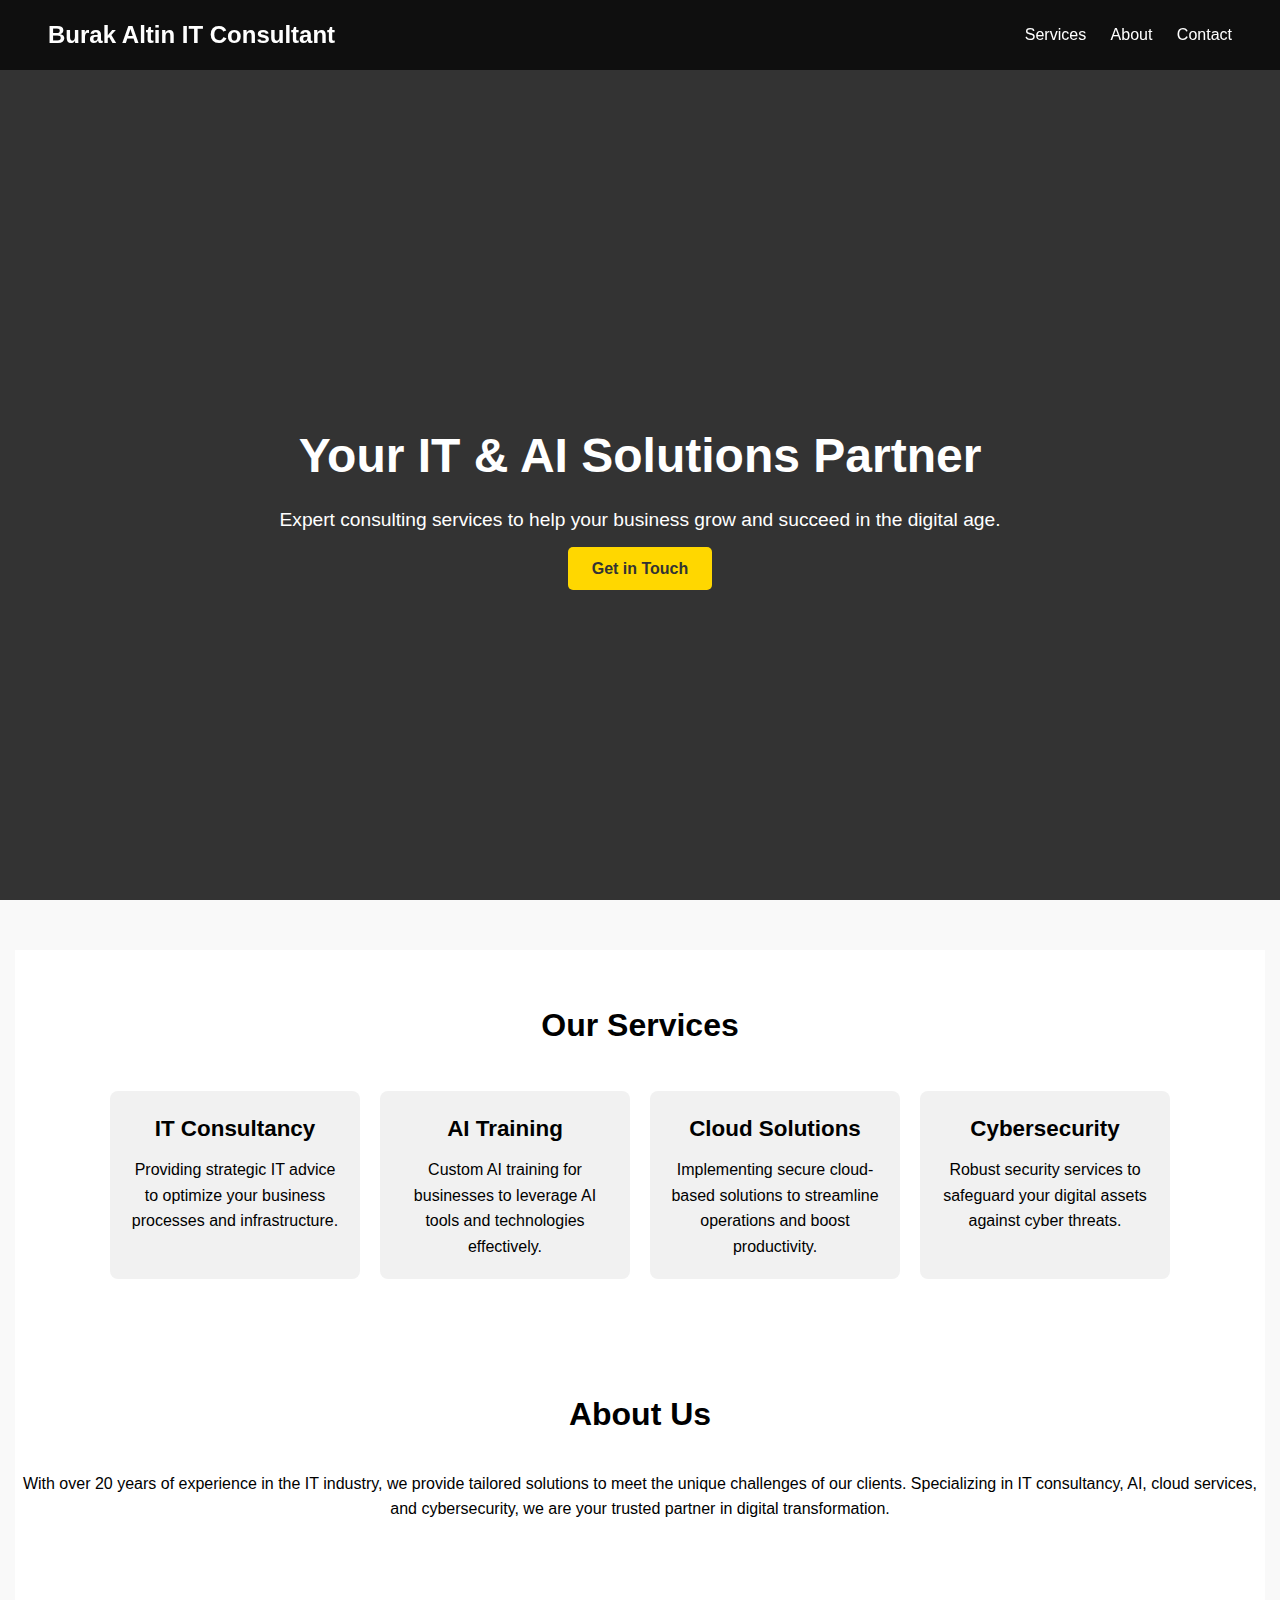
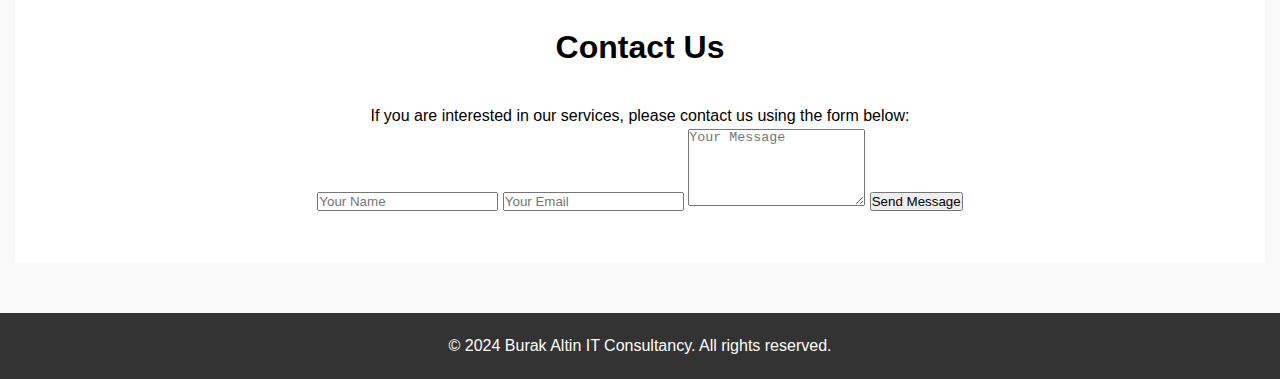
==== index.html @ d8916480 "initial commit" ====
<!DOCTYPE html>
<html lang="en">
<head>
    <meta charset="UTF-8">
    <meta name="viewport" content="width=device-width, initial-scale=1.0">
    <meta name="description" content="IT & AI Consultancy services that transform businesses.">
    <title>Burak Altin IT Consultant</title>
    <link rel="stylesheet" href="./style.css">
</head>
<body>
    <header>
        <nav>
            <div class="logo">Burak Altin IT Consultant</div>
            <ul class="nav-links">
                <li><a href="#services">Services</a></li>
                <li><a href="#about">About</a></li>
                <li><a href="#contact">Contact</a></li>
            </ul>
        </nav>
        <div class="hero">
            <h1>Your IT & AI Solutions Partner</h1>
            <p>Expert consulting services to help your business grow and succeed in the digital age.</p>
            <a href="#contact" class="cta-button">Get in Touch</a>
        </div>
    </header>

    <main>
        <section id="services" class="services-section">
            <h2>Our Services</h2>
            <div class="services-container">
                <div class="service">
                    <h3>IT Consultancy</h3>
                    <p>Providing strategic IT advice to optimize your business processes and infrastructure.</p>
                </div>
                <div class="service">
                    <h3>AI Training</h3>
                    <p>Custom AI training for businesses to leverage AI tools and technologies effectively.</p>
                </div>
                <div class="service">
                    <h3>Cloud Solutions</h3>
                    <p>Implementing secure cloud-based solutions to streamline operations and boost productivity.</p>
                </div>
                <div class="service">
                    <h3>Cybersecurity</h3>
                    <p>Robust security services to safeguard your digital assets against cyber threats.</p>
                </div>
            </div>
        </section>

        <section id="about" class="about-section">
            <h2>About Us</h2>
            <p>With over 20 years of experience in the IT industry, we provide tailored solutions to meet the unique challenges of our clients. Specializing in IT consultancy, AI, cloud services, and cybersecurity, we are your trusted partner in digital transformation.</p>
        </section>

        <section id="contact" class="contact-section">
            <h2>Contact Us</h2>
            <p>If you are interested in our services, please contact us using the form below:</p>
            <form action="#" method="post">
                <input type="text" name="name" placeholder="Your Name" required>
                <input type="email" name="email" placeholder="Your Email" required>
                <textarea name="message" rows="5" placeholder="Your Message" required></textarea>
                <button type="submit">Send Message</button>
            </form>
        </section>
    </main>

    <footer>
        <p>&copy; 2024 Burak Altin IT Consultancy. All rights reserved.</p>
    </footer>

    <script src="./script.js"></script>
</body>
</html>
---- style.css ----
* {
    margin: 0;
    padding: 0;
    box-sizing: border-box;
}

body {
    font-family: 'Arial', sans-serif;
    line-height: 1.6;
    background-color: #f9f9f9;
}

header {
    background: #333;
    color: #fff;
    height: 100vh;
    display: flex;
    flex-direction: column;
    justify-content: center;
    align-items: center;
    text-align: center;
}

nav {
    width: 100%;
    display: flex;
    justify-content: space-between;
    align-items: center;
    padding: 1rem 3rem;
    position: fixed;
    top: 0;
    background: rgba(0, 0, 0, 0.7);
    z-index: 10;
}

.logo {
    font-size: 1.5rem;
    font-weight: bold;
}

.nav-links {
    list-style: none;
}

.nav-links li {
    display: inline;
    margin-left: 20px;
}

.nav-links li a {
    color: #fff;
    text-decoration: none;
    font-weight: 500;
    transition: color 0.3s ease;
}

.nav-links li a:hover {
    color: #FFD700;
}

.hero {
    margin-top: 100px;
    text-align: center;
}

.hero h1 {
    font-size: 3rem;
    margin-bottom: 10px;
}

.hero p {
    font-size: 1.2rem;
    margin-bottom: 20px;
}

.cta-button {
    background: #FFD700;
    color: #333;
    padding: 0.8rem 1.5rem;
    text-decoration: none;
    font-weight: bold;
    border-radius: 5px;
    transition: background 0.3s ease;
}

.cta-button:hover {
    background: #fff;
}

main {
    padding: 50px 15px;
}

.services-section, .about-section, .contact-section {
    padding: 50px 0;
    text-align: center;
    background: #fff;
}

.services-section h2, .about-section h2, .contact-section h2 {
    font-size: 2rem;
    margin-bottom: 30px;
}

.services-container {
    display: flex;
    flex-wrap: wrap;
    justify-content: center;
}

.service {
    background: #f1f1f1;
    padding: 20px;
    margin: 10px;
    width: 250px;
    border-radius: 8px;
}

.service h3 {
    margin-bottom: 10px;
    font-size: 1.4rem;
}

footer {
    background: #333;
    color: #fff;
    text-align: center;
    padding: 20px 0;
}
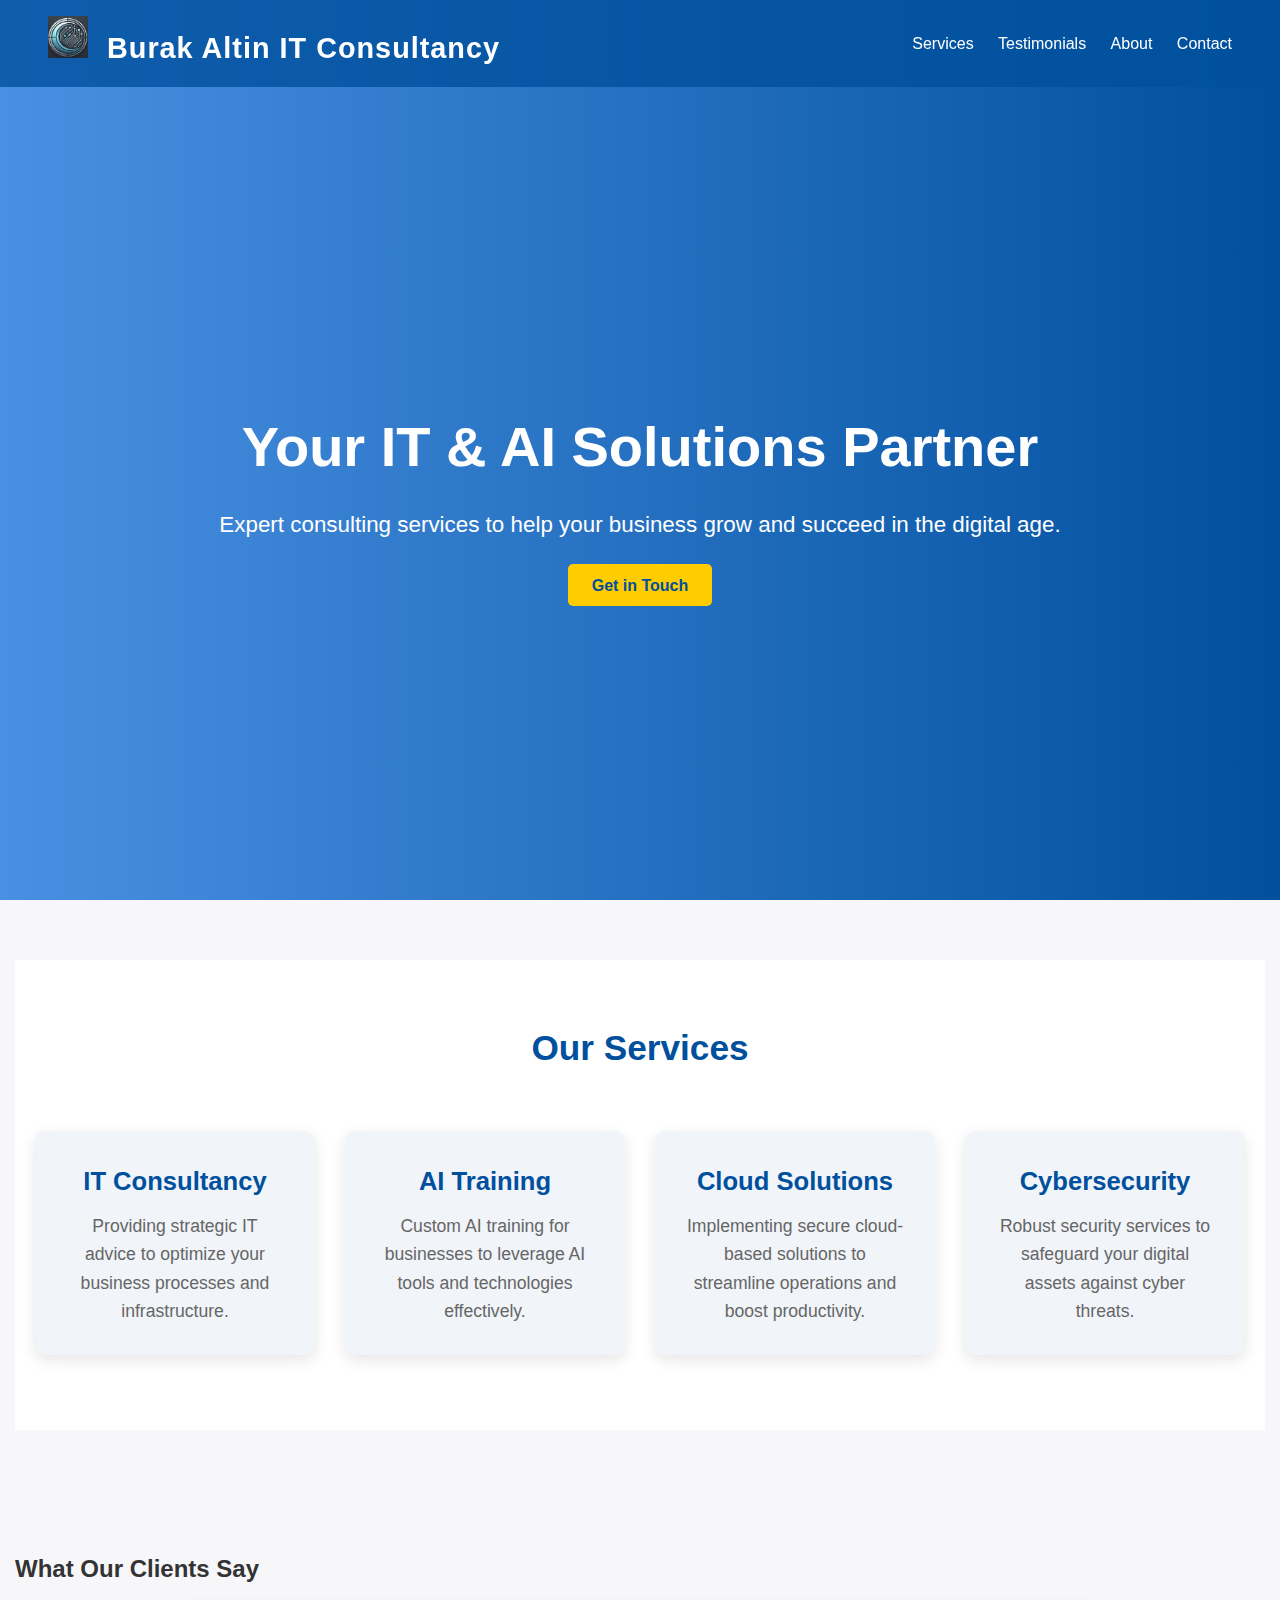
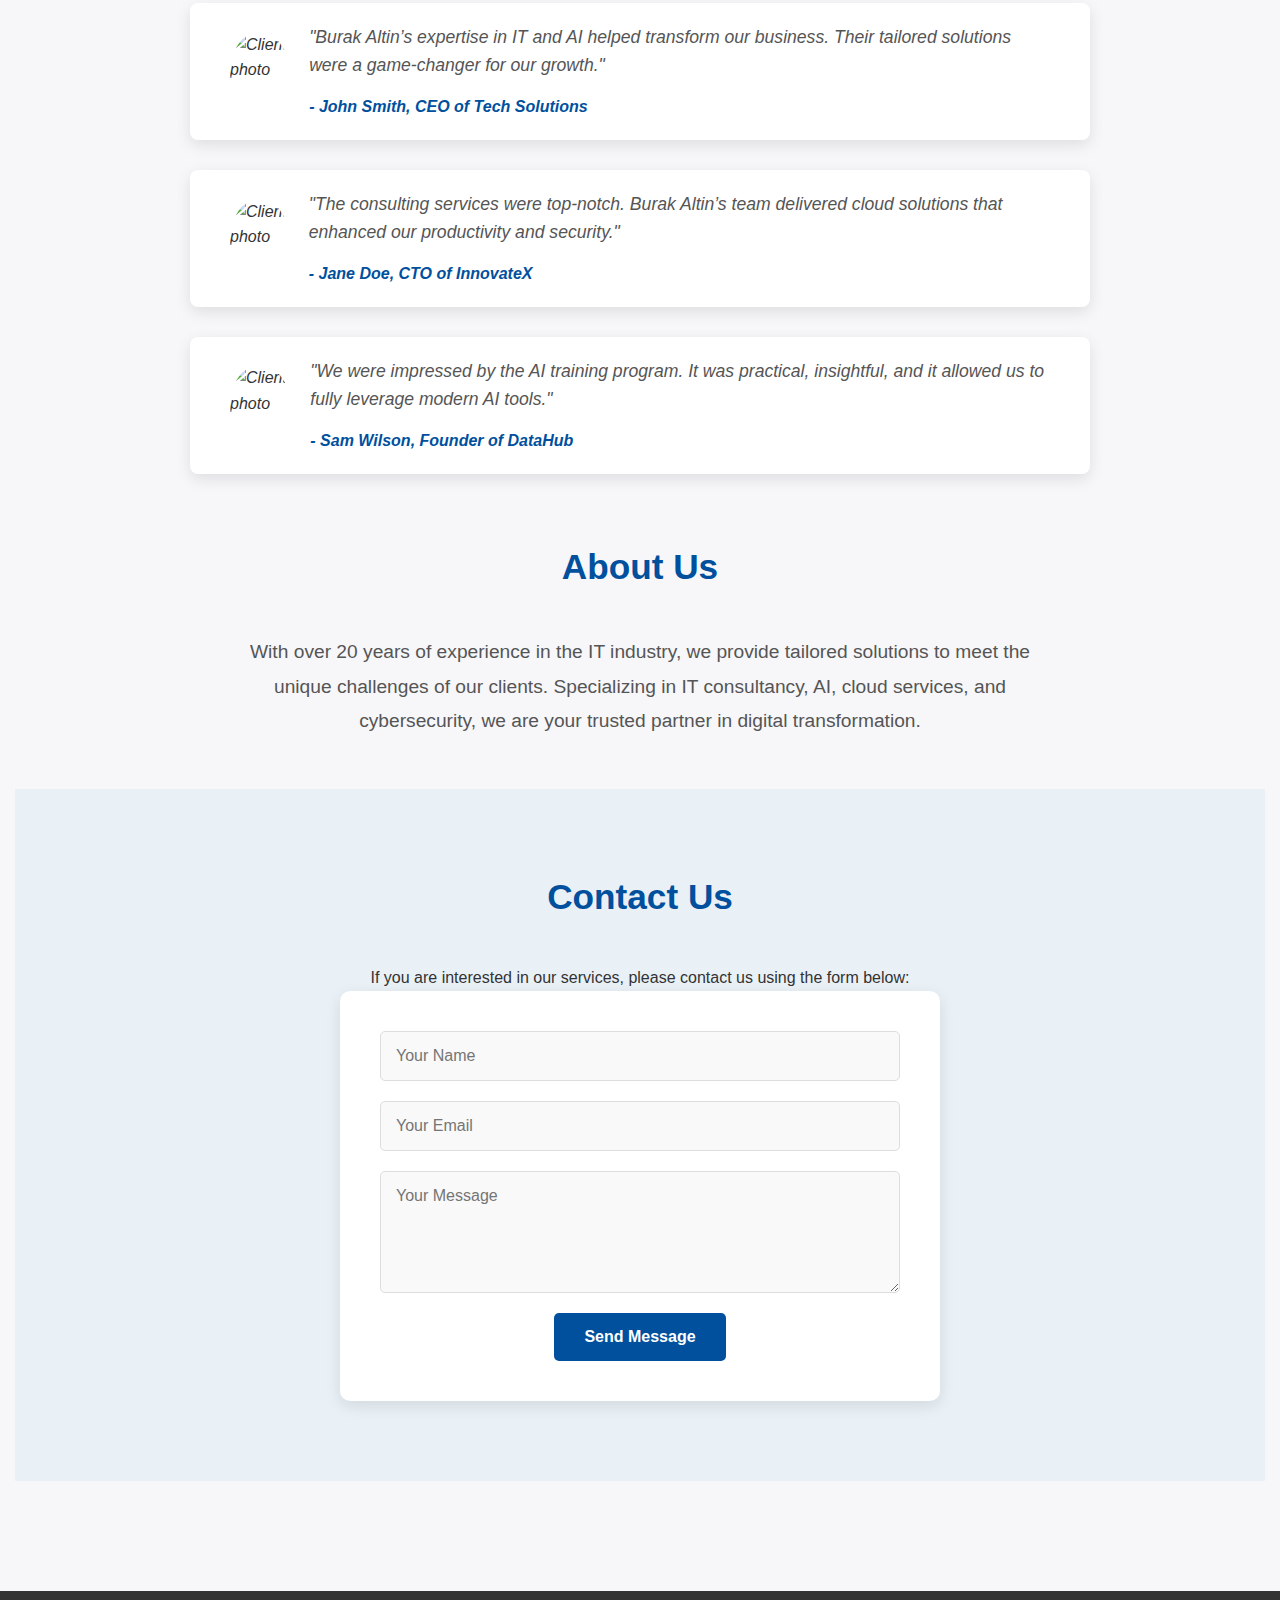
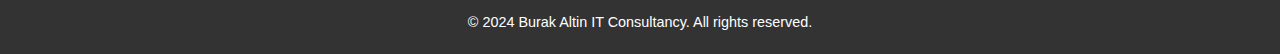
==== commit 033cbe13: "testimonials are added" ====
--- a/index.html
+++ b/index.html
@@ -4,15 +4,19 @@
     <meta charset="UTF-8">
     <meta name="viewport" content="width=device-width, initial-scale=1.0">
     <meta name="description" content="IT & AI Consultancy services that transform businesses.">
-    <title>Burak Altin IT Consultant</title>
+    <title>Burak Altin IT Consultancy</title>
     <link rel="stylesheet" href="./style.css">
 </head>
 <body>
     <header>
         <nav>
-            <div class="logo">Burak Altin IT Consultant</div>
+            <div class="logo">
+                <img src="logo.png" alt="Burak Altin IT Consultancy Logo" class="logo-image">
+                <span>Burak Altin IT Consultancy</span>
+            </div>
             <ul class="nav-links">
                 <li><a href="#services">Services</a></li>
+                <li><a href="#testimonials">Testimonials</a></li>
                 <li><a href="#about">About</a></li>
                 <li><a href="#contact">Contact</a></li>
             </ul>
@@ -47,6 +51,33 @@
             </div>
         </section>
 
+        <section id="testimonials" class="testimonials-section"></section>
+            <h2>What Our Clients Say</h2>
+            <div class="testimonials-container">
+                <div class="testimonial">
+                    <img src="https://randomuser.me/api/portraits/men/32.jpg" alt="Client photo">
+                    <div class="testimonial-text">
+                        <p>"Burak Altin’s expertise in IT and AI helped transform our business. Their tailored solutions were a game-changer for our growth."</p>
+                        <span>- John Smith, CEO of Tech Solutions</span>
+                    </div>
+                </div>
+                <div class="testimonial">
+                    <img src="https://randomuser.me/api/portraits/women/44.jpg" alt="Client photo">
+                    <div class="testimonial-text">
+                        <p>"The consulting services were top-notch. Burak Altin’s team delivered cloud solutions that enhanced our productivity and security."</p>
+                        <span>- Jane Doe, CTO of InnovateX</span>
+                    </div>
+                </div>
+                <div class="testimonial">
+                    <img src="https://randomuser.me/api/portraits/men/75.jpg" alt="Client photo">
+                    <div class="testimonial-text">
+                        <p>"We were impressed by the AI training program. It was practical, insightful, and it allowed us to fully leverage modern AI tools."</p>
+                        <span>- Sam Wilson, Founder of DataHub</span>
+                    </div>
+                </div>
+            </div>
+        </section>
+
         <section id="about" class="about-section">
             <h2>About Us</h2>
             <p>With over 20 years of experience in the IT industry, we provide tailored solutions to meet the unique challenges of our clients. Specializing in IT consultancy, AI, cloud services, and cybersecurity, we are your trusted partner in digital transformation.</p>
--- a/style.css
+++ b/style.css
@@ -7,11 +7,12 @@
 body {
     font-family: 'Arial', sans-serif;
     line-height: 1.6;
-    background-color: #f9f9f9;
+    background-color: #f7f7fa;
+    color: #333;
 }
 
 header {
-    background: #333;
+    background: linear-gradient(to right, #4a90e2, #00509e);
     color: #fff;
     height: 100vh;
     display: flex;
@@ -29,14 +30,38 @@
     padding: 1rem 3rem;
     position: fixed;
     top: 0;
-    background: rgba(0, 0, 0, 0.7);
+    background: rgba(0, 80, 158, 0.8);
     z-index: 10;
 }
 
 .logo {
-    font-size: 1.5rem;
-    font-weight: bold;
-}
+    font-size: 1.8rem;
+    font-weight: bold;
+    letter-spacing: 1px;
+}
+/* Other CSS remains the same */
+
+.logo img {
+    height: auto;
+    width: 10vw; /* Set width relative to viewport width */
+    max-width: 40px; /* Max size for large screens */
+    min-width: 15px; /* Min size for small screens */
+    margin-right: 10px;
+}
+
+/* Media query for smaller screens */
+@media (max-width: 768px) {
+    .logo img {
+        width: 20vw; /* Adjust for smaller screens */
+    }
+}
+
+@media (max-width: 480px) {
+    .logo img {
+        width: 25vw; /* Further adjust for very small screens */
+    }
+}
+
 
 .nav-links {
     list-style: none;
@@ -55,7 +80,7 @@
 }
 
 .nav-links li a:hover {
-    color: #FFD700;
+    color: #ffcc00;
 }
 
 .hero {
@@ -64,18 +89,18 @@
 }
 
 .hero h1 {
-    font-size: 3rem;
-    margin-bottom: 10px;
+    font-size: 3.5rem;
+    margin-bottom: 15px;
 }
 
 .hero p {
-    font-size: 1.2rem;
-    margin-bottom: 20px;
+    font-size: 1.4rem;
+    margin-bottom: 30px;
 }
 
 .cta-button {
-    background: #FFD700;
-    color: #333;
+    background: #ffcc00;
+    color: #00509e;
     padding: 0.8rem 1.5rem;
     text-decoration: none;
     font-weight: bold;
@@ -84,22 +109,23 @@
 }
 
 .cta-button:hover {
+    background: #ffd633;
+}
+
+main {
+    padding: 60px 15px;
+}
+
+.services-section, .about-section, .contact-section {
+    padding: 60px 0;
+    text-align: center;
     background: #fff;
 }
 
-main {
-    padding: 50px 15px;
-}
-
-.services-section, .about-section, .contact-section {
-    padding: 50px 0;
-    text-align: center;
-    background: #fff;
-}
-
 .services-section h2, .about-section h2, .contact-section h2 {
-    font-size: 2rem;
-    margin-bottom: 30px;
+    font-size: 2.2rem;
+    margin-bottom: 40px;
+    color: #00509e;
 }
 
 .services-container {
@@ -109,16 +135,88 @@
 }
 
 .service {
-    background: #f1f1f1;
-    padding: 20px;
-    margin: 10px;
-    width: 250px;
-    border-radius: 8px;
+    background: #f1f4f9;
+    padding: 30px;
+    margin: 15px;
+    width: 280px;
+    border-radius: 10px;
+    box-shadow: 0 5px 15px rgba(0, 0, 0, 0.1);
 }
 
 .service h3 {
     margin-bottom: 10px;
-    font-size: 1.4rem;
+    font-size: 1.6rem;
+    color: #00509e;
+}
+
+.service p {
+    font-size: 1.1rem;
+    color: #666;
+}
+
+.about-section {
+    background-color: #f7f7fa;
+    padding: 50px 0;
+}
+
+.about-section p {
+    max-width: 800px;
+    margin: 0 auto;
+    font-size: 1.2rem;
+    line-height: 1.8;
+    color: #555;
+}
+
+.contact-section {
+    background: #e9f1f7;
+    padding: 80px 0;
+}
+
+.contact-section form {
+    display: flex;
+    flex-direction: column;
+    align-items: center;
+    max-width: 600px;
+    margin: 0 auto;
+    background: #fff;
+    padding: 40px;
+    border-radius: 10px;
+    box-shadow: 0 5px 15px rgba(0, 0, 0, 0.1);
+}
+
+.contact-section form input, 
+.contact-section form textarea {
+    width: 100%;
+    padding: 15px;
+    margin-bottom: 20px;
+    border: 1px solid #ddd;
+    border-radius: 5px;
+    font-size: 1rem;
+    font-family: inherit;
+    color: #333;
+    background: #f9f9f9;
+}
+
+.contact-section form input:focus, 
+.contact-section form textarea:focus {
+    outline: none;
+    border-color: #00509e;
+}
+
+.contact-section form button {
+    background: #00509e;
+    color: #fff;
+    padding: 15px 30px;
+    font-size: 1rem;
+    font-weight: bold;
+    border: none;
+    border-radius: 5px;
+    cursor: pointer;
+    transition: background 0.3s ease;
+}
+
+.contact-section form button:hover {
+    background: #003d80;
 }
 
 footer {
@@ -126,4 +224,106 @@
     color: #fff;
     text-align: center;
     padding: 20px 0;
-}
+    margin-top: 50px;
+    font-size: 0.9rem;
+}
+
+footer p {
+    margin: 0;
+}
+
+
+/* Other CSS remains the same */
+
+.testimonials-section {
+    background: #f7f7fa;
+    padding: 60px 0;
+    text-align: center;
+}
+
+.testimonials-section h2 {
+    font-size: 2.2rem;
+    margin-bottom: 40px;
+    color: #00509e;
+}
+
+.testimonials-container {
+    display: flex;
+    flex-direction: column;
+    align-items: center;
+    justify-content: center;
+    width: 80%; /* Make the testimonials section wider */
+    margin: 0 auto;
+}
+
+.testimonial {
+    display: flex;
+    align-items: center;
+    background: #fff;
+    padding: 20px 40px;
+    margin: 15px;
+    width: 100%;
+    max-width: 900px; /* Adjust width for a more extensive layout */
+    box-shadow: 0 5px 15px rgba(0, 0, 0, 0.1);
+    border-radius: 8px;
+    text-align: left;
+    position: relative;
+    font-style: italic;
+}
+
+.testimonial img {
+    border-radius: 50%;
+    width: 80px; /* Increased size for larger layout */
+    height: 80px;
+    margin-right: 20px;
+}
+
+.testimonial-text {
+    flex-grow: 1;
+}
+
+.testimonial p {
+    font-size: 1.1rem;
+    color: #555;
+    line-height: 1.6;
+}
+
+.testimonial span {
+    display: block;
+    margin-top: 10px;
+    font-weight: bold;
+    color: #00509e;
+}
+
+@media (max-width: 768px) {
+    .testimonial {
+        flex-direction: column;
+        align-items: center;
+        text-align: center;
+    }
+
+    .testimonial img {
+        margin-bottom: 15px;
+    }
+}
+
+@media (max-width: 480px) {
+    .testimonial {
+        padding: 15px;
+        width: 100%;
+    }
+}
+
+
+.testimonial p {
+    font-size: 1.1rem;
+    color: #555;
+    line-height: 1.6;
+}
+
+.testimonial span {
+    display: block;
+    margin-top: 15px;
+    font-weight: bold;
+    color: #00509e;
+}
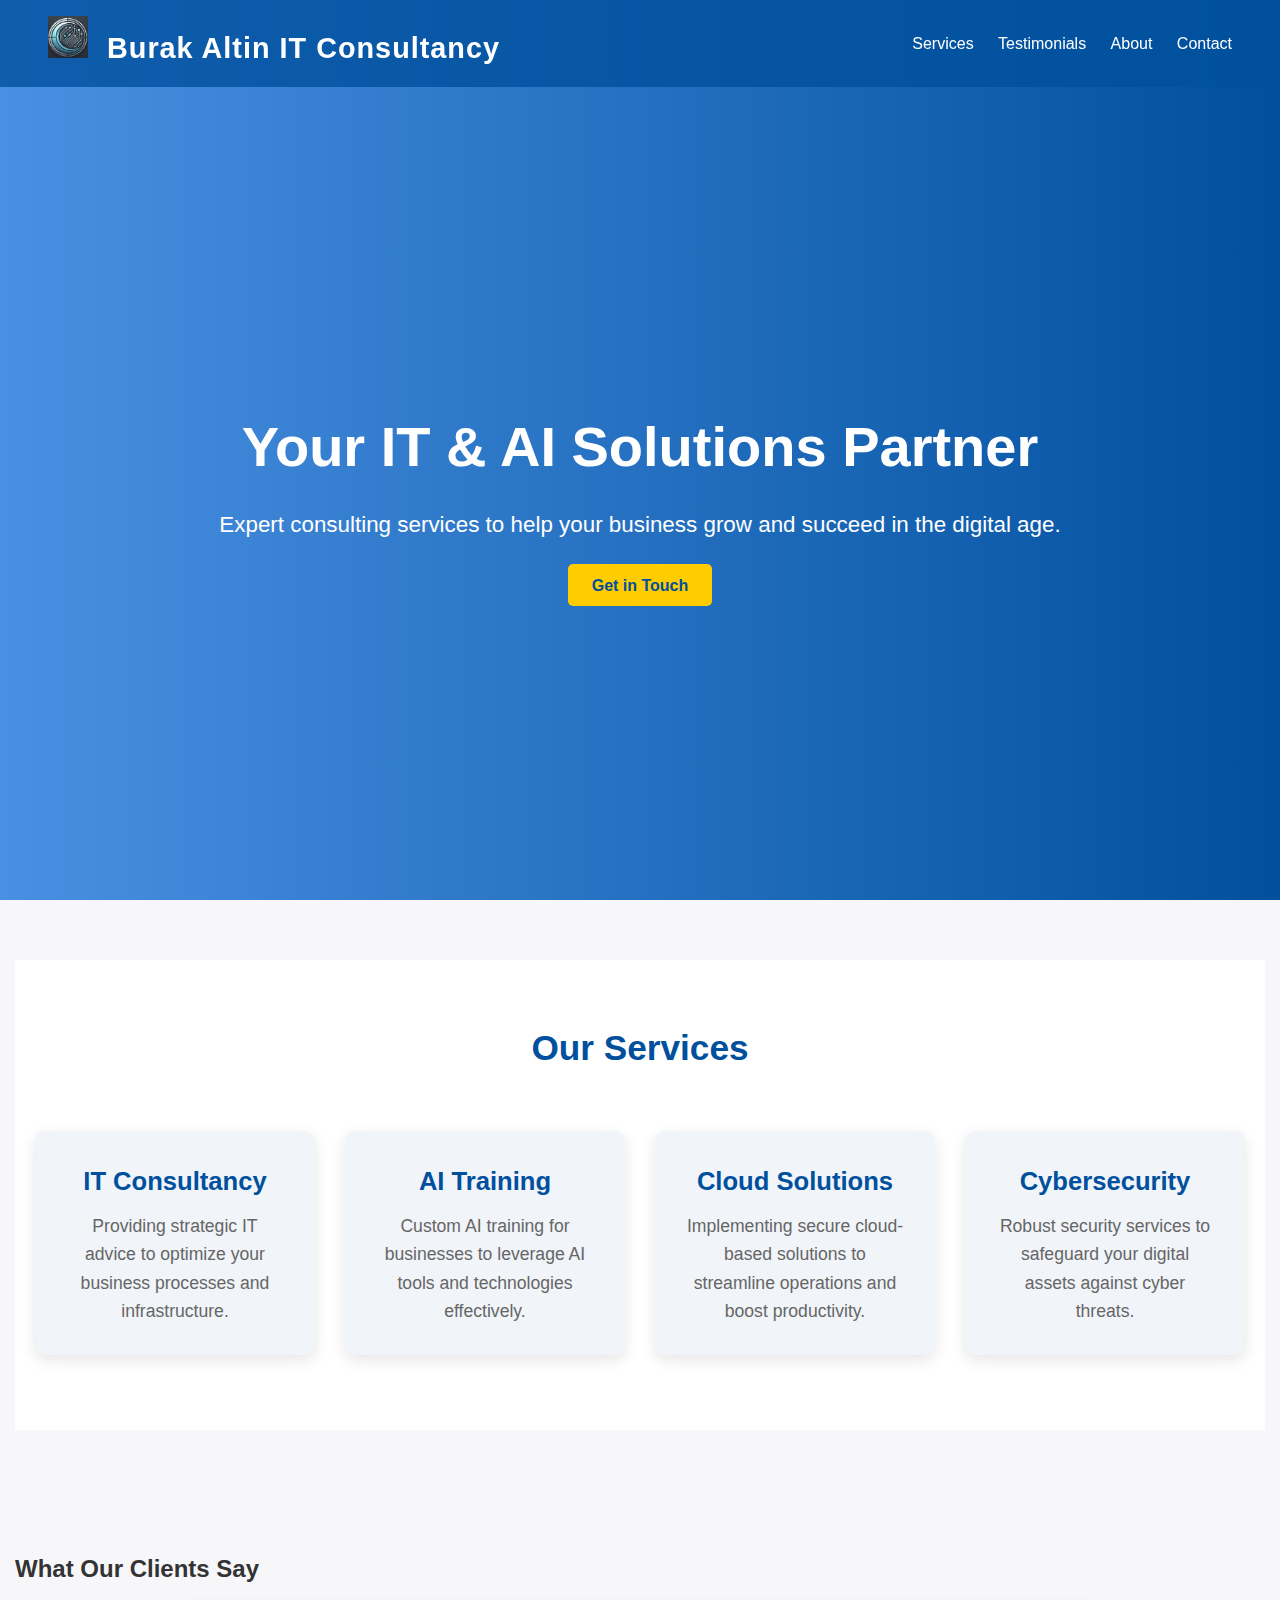
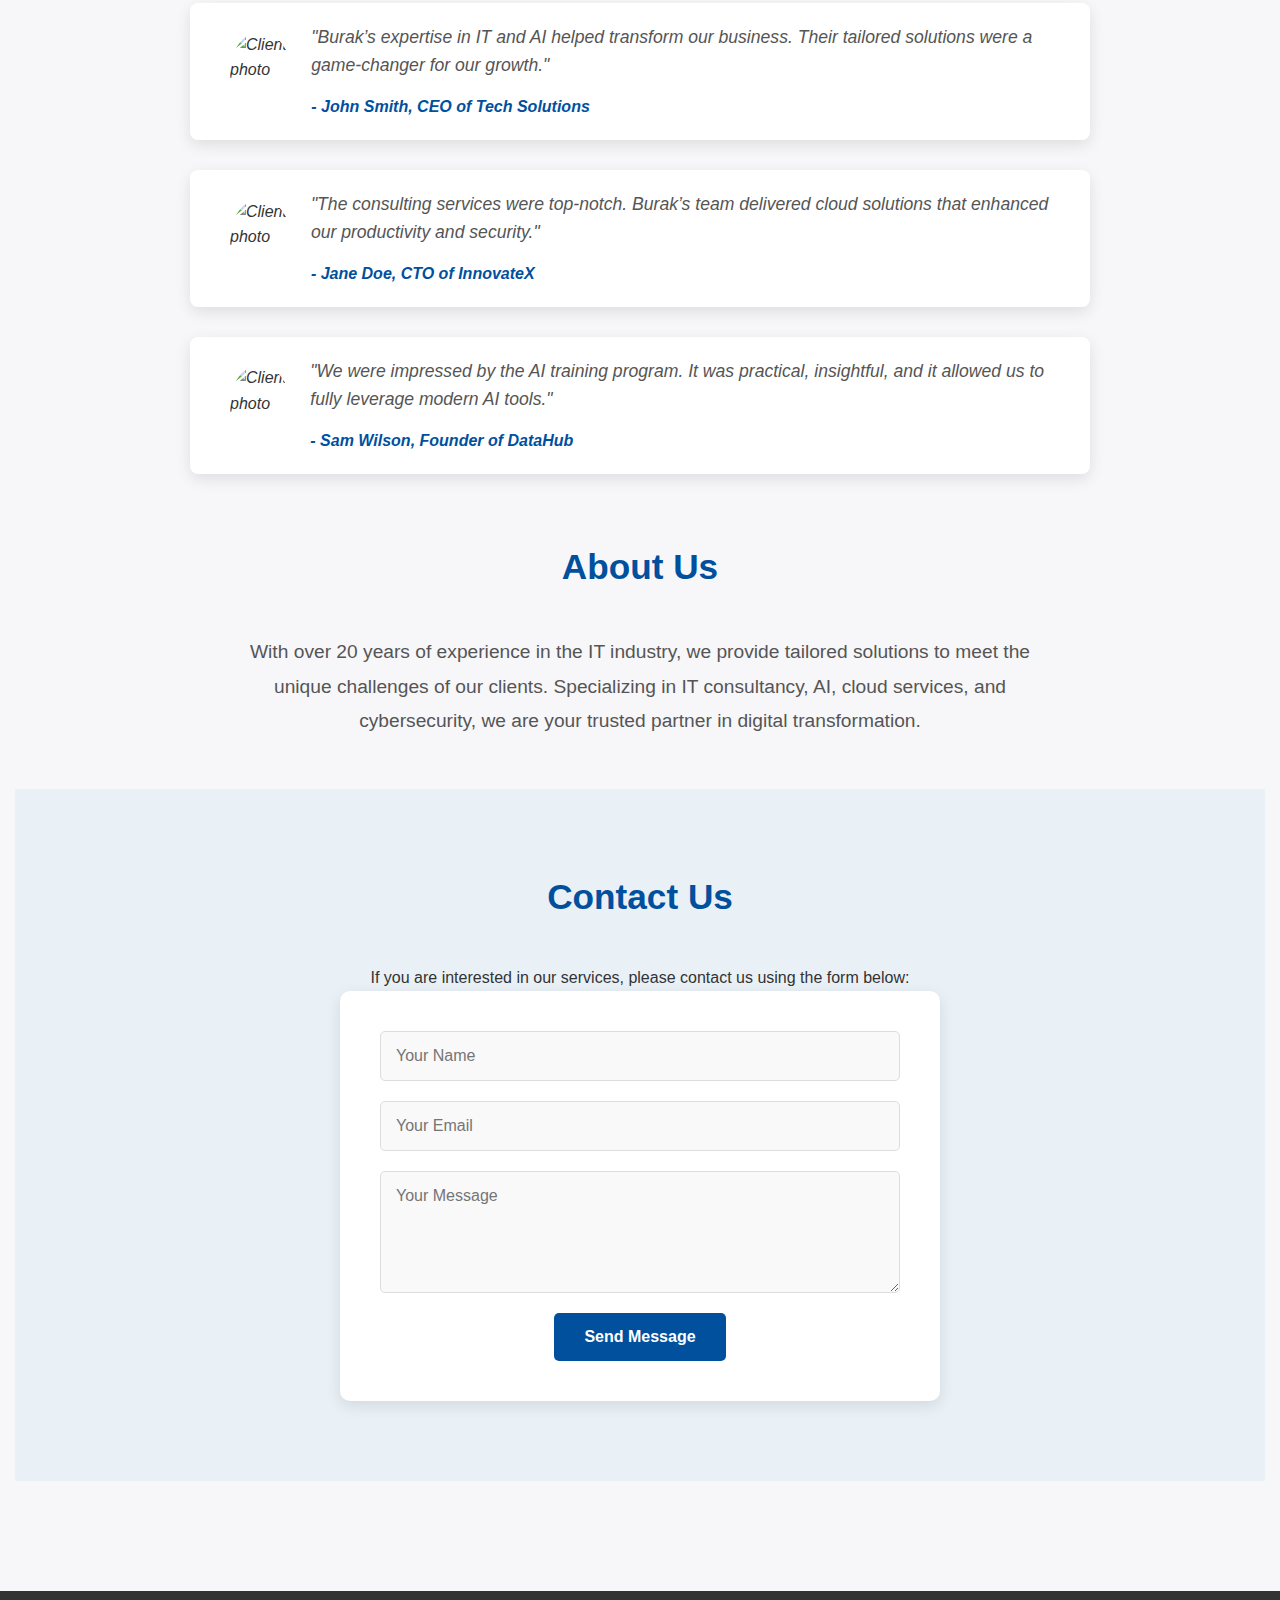
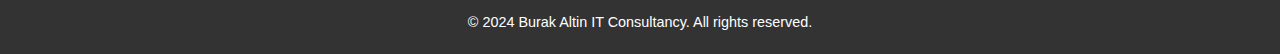
==== commit bed51109: "Update index.html" ====
--- a/index.html
+++ b/index.html
@@ -57,14 +57,14 @@
                 <div class="testimonial">
                     <img src="https://randomuser.me/api/portraits/men/32.jpg" alt="Client photo">
                     <div class="testimonial-text">
-                        <p>"Burak Altin’s expertise in IT and AI helped transform our business. Their tailored solutions were a game-changer for our growth."</p>
+                        <p>"Burak’s expertise in IT and AI helped transform our business. Their tailored solutions were a game-changer for our growth."</p>
                         <span>- John Smith, CEO of Tech Solutions</span>
                     </div>
                 </div>
                 <div class="testimonial">
                     <img src="https://randomuser.me/api/portraits/women/44.jpg" alt="Client photo">
                     <div class="testimonial-text">
-                        <p>"The consulting services were top-notch. Burak Altin’s team delivered cloud solutions that enhanced our productivity and security."</p>
+                        <p>"The consulting services were top-notch. Burak’s team delivered cloud solutions that enhanced our productivity and security."</p>
                         <span>- Jane Doe, CTO of InnovateX</span>
                     </div>
                 </div>
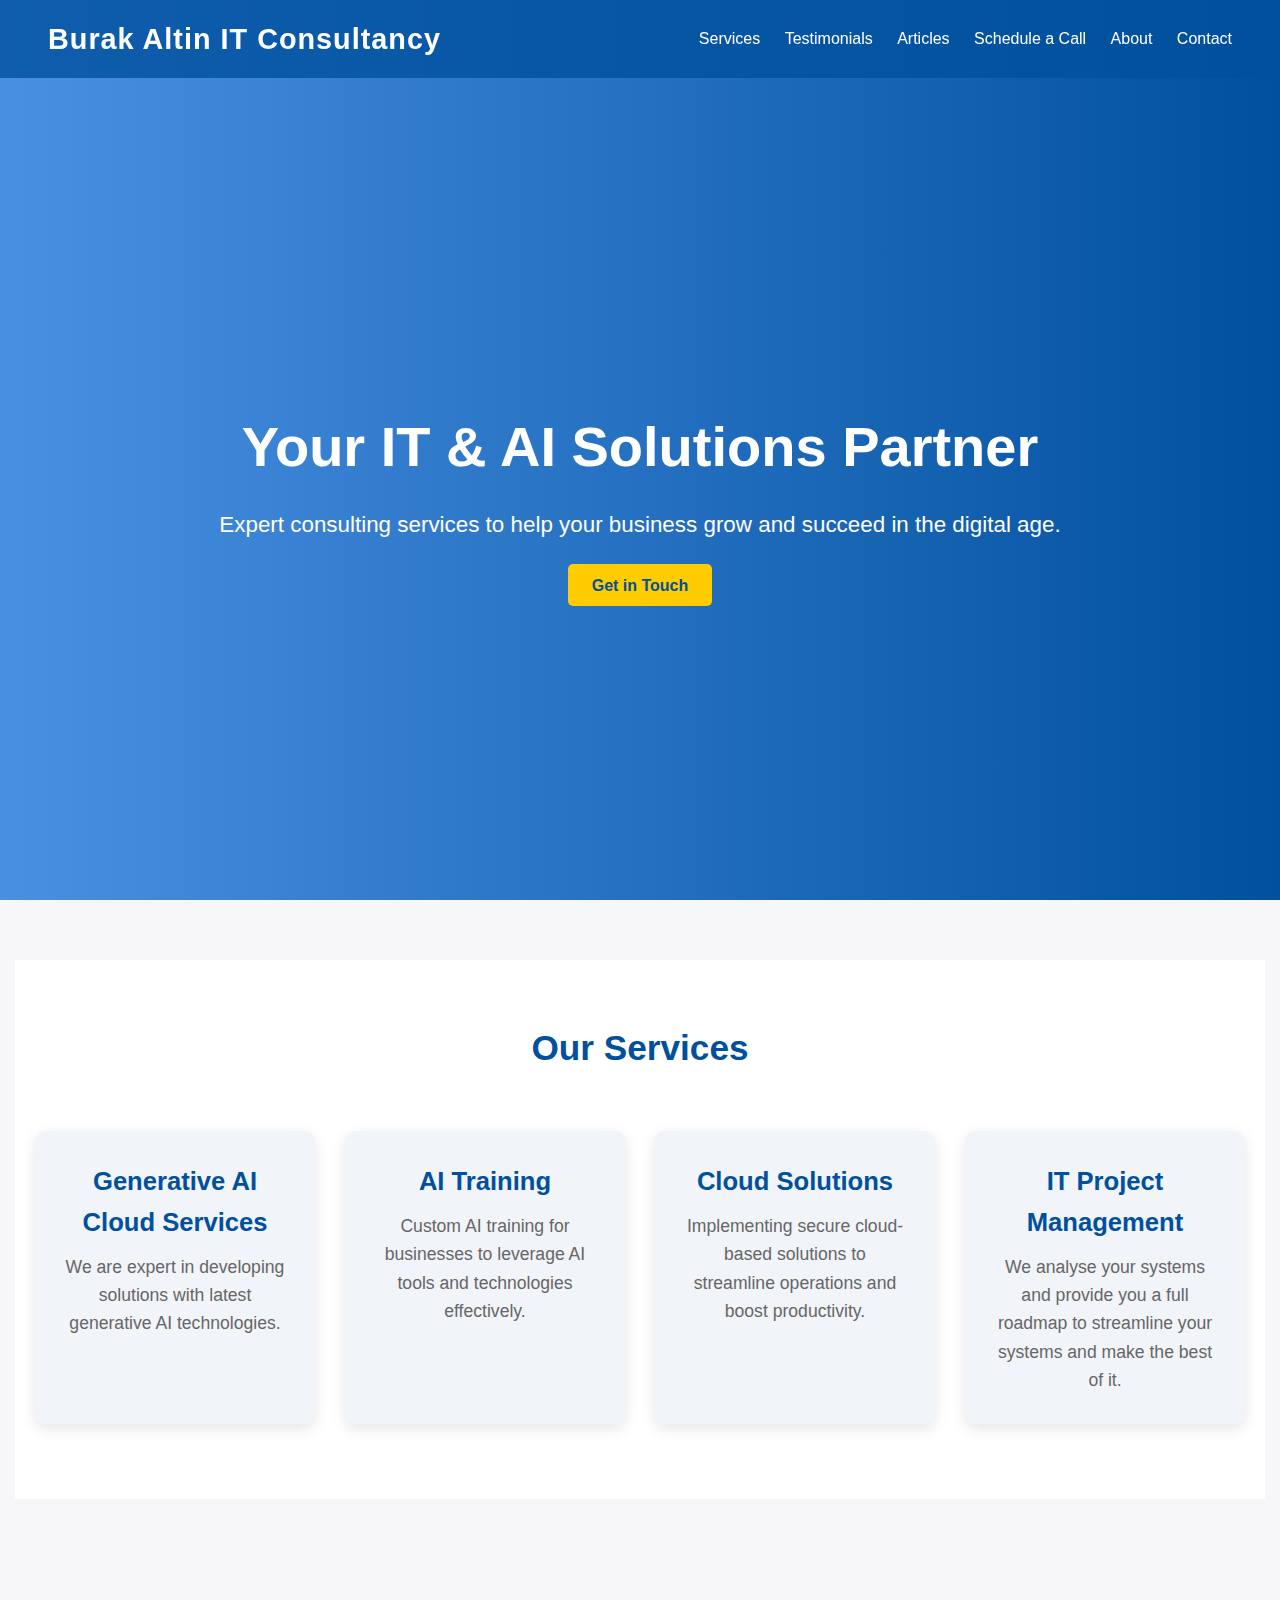
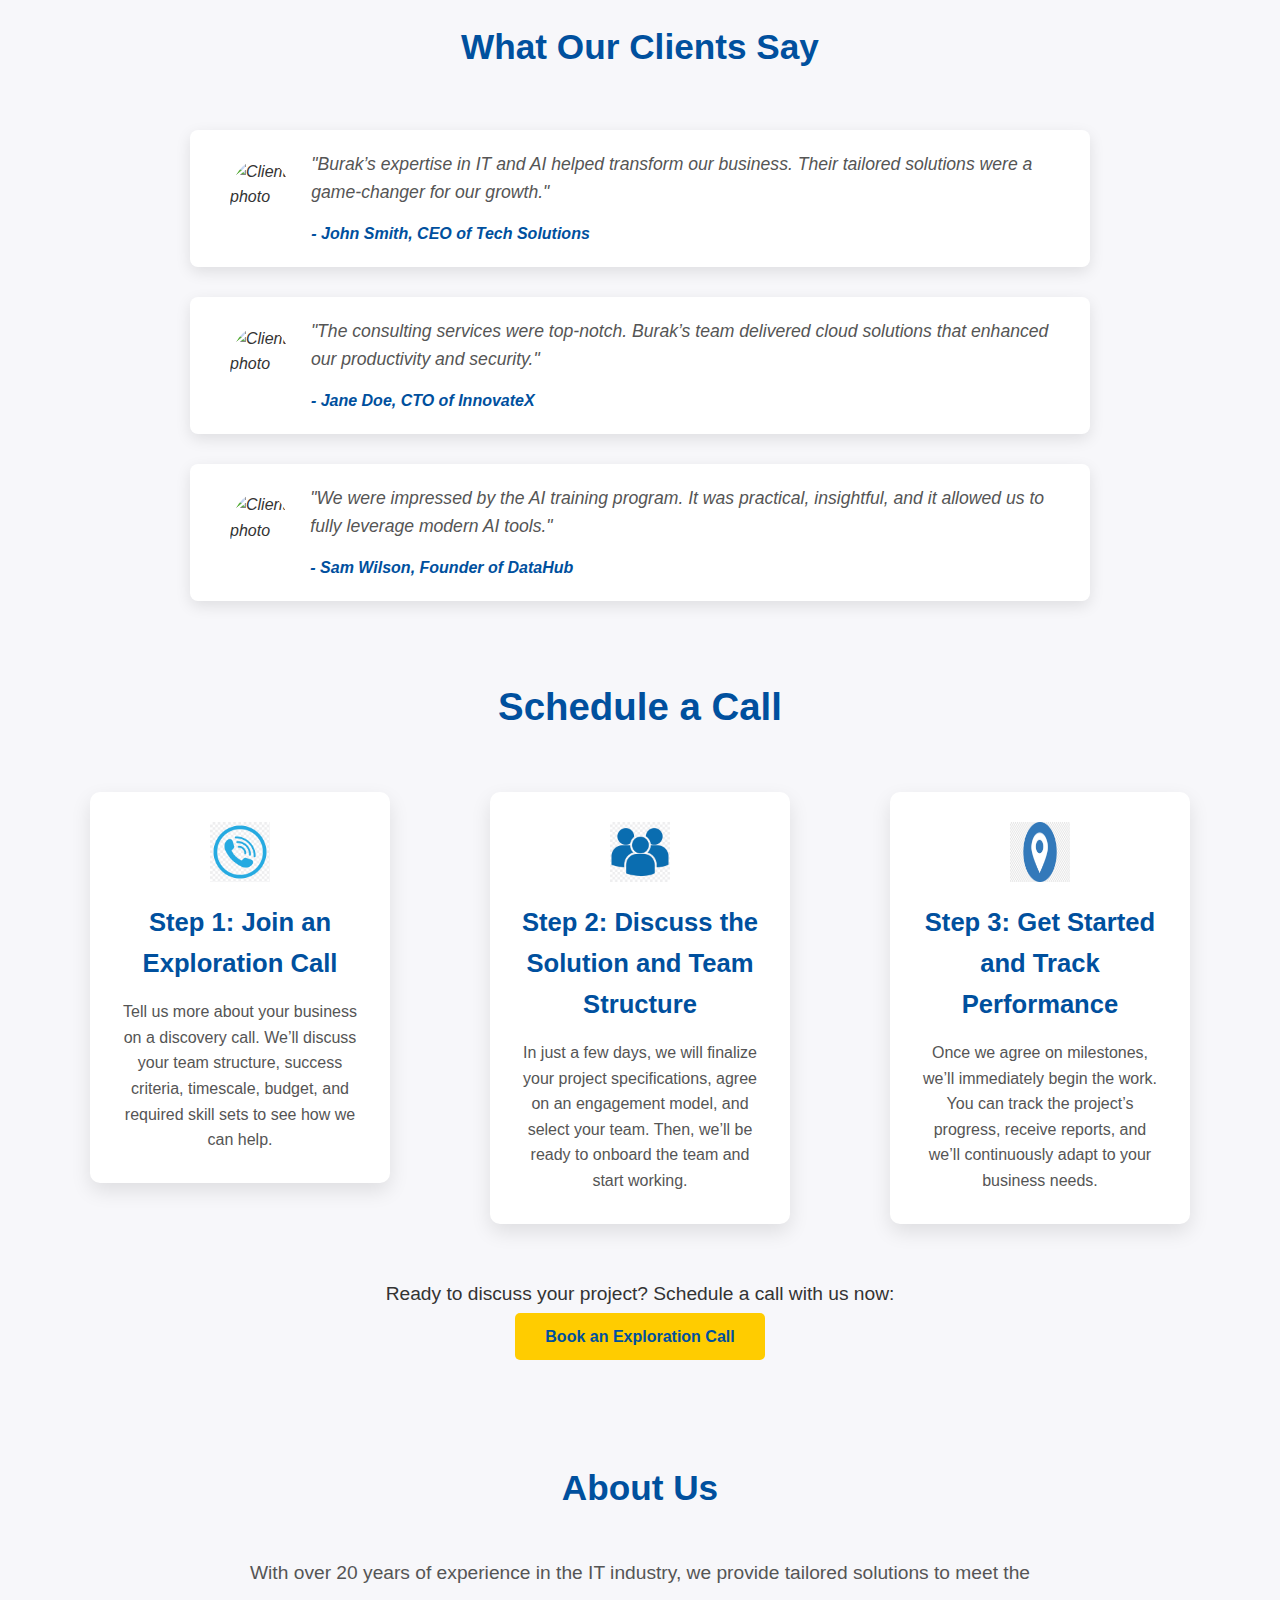
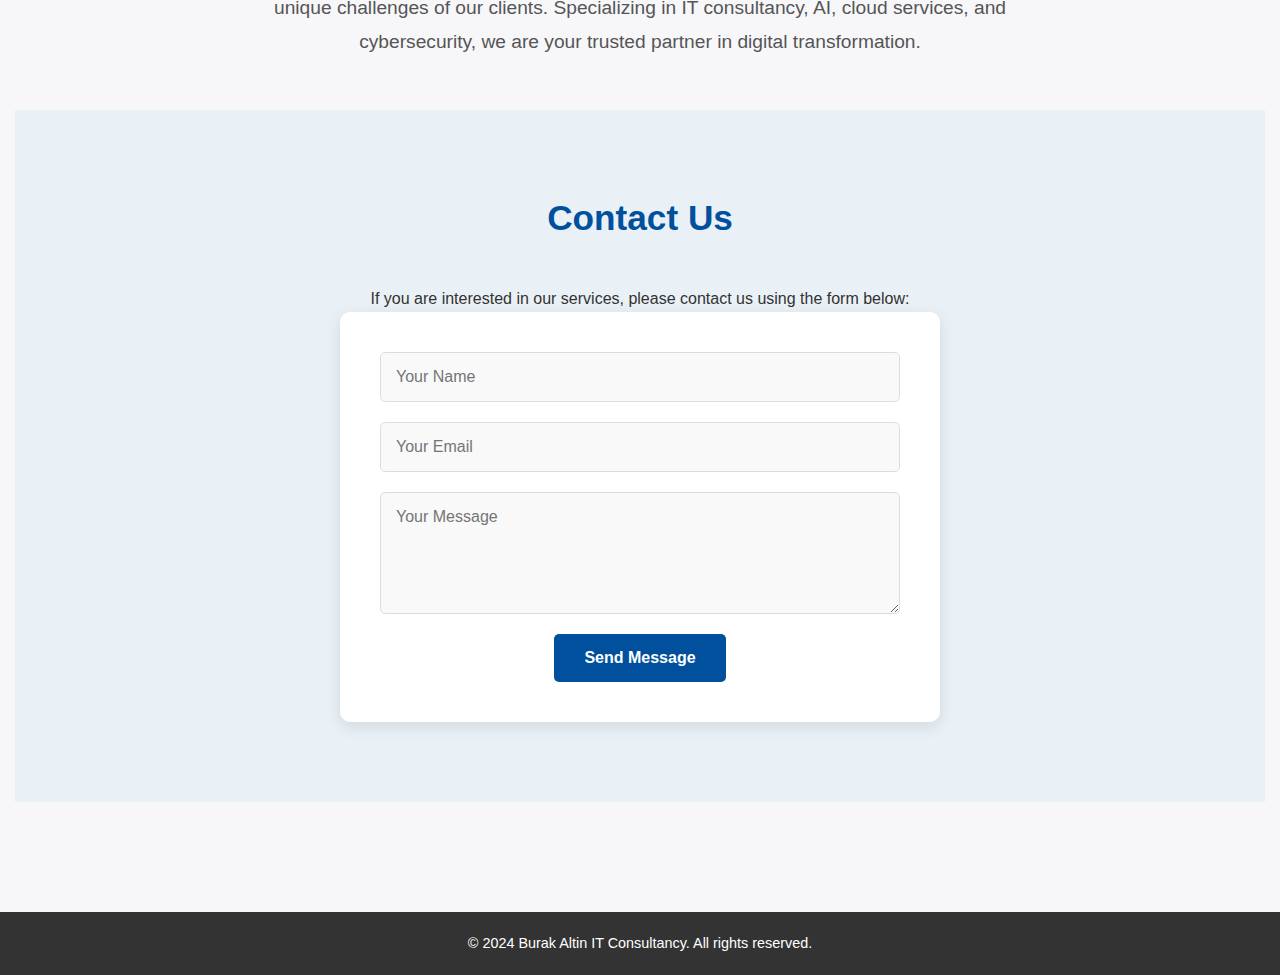
==== commit a1fc14d2: "Schedule a call added" ====
--- a/index.html
+++ b/index.html
@@ -11,12 +11,14 @@
     <header>
         <nav>
             <div class="logo">
-                <img src="logo.png" alt="Burak Altin IT Consultancy Logo" class="logo-image">
                 <span>Burak Altin IT Consultancy</span>
             </div>
+            
             <ul class="nav-links">
                 <li><a href="#services">Services</a></li>
                 <li><a href="#testimonials">Testimonials</a></li>
+                <li><a href="#articles">Articles</a></li>
+                <li><a href="#schedule-call">Schedule a Call</a></li>
                 <li><a href="#about">About</a></li>
                 <li><a href="#contact">Contact</a></li>
             </ul>
@@ -24,7 +26,7 @@
         <div class="hero">
             <h1>Your IT & AI Solutions Partner</h1>
             <p>Expert consulting services to help your business grow and succeed in the digital age.</p>
-            <a href="#contact" class="cta-button">Get in Touch</a>
+            <a href="#schedule-call" class="cta-button">Get in Touch</a>
         </div>
     </header>
 
@@ -33,8 +35,8 @@
             <h2>Our Services</h2>
             <div class="services-container">
                 <div class="service">
-                    <h3>IT Consultancy</h3>
-                    <p>Providing strategic IT advice to optimize your business processes and infrastructure.</p>
+                    <h3>Generative AI Cloud Services</h3>
+                    <p>We are expert in developing solutions with latest generative AI technologies.</p>
                 </div>
                 <div class="service">
                     <h3>AI Training</h3>
@@ -45,14 +47,14 @@
                     <p>Implementing secure cloud-based solutions to streamline operations and boost productivity.</p>
                 </div>
                 <div class="service">
-                    <h3>Cybersecurity</h3>
-                    <p>Robust security services to safeguard your digital assets against cyber threats.</p>
+                    <h3>IT Project Management</h3>
+                    <p>We analyse your systems and provide you a full roadmap to streamline your systems and make the best of it.</p>
                 </div>
             </div>
         </section>
 
         <section id="testimonials" class="testimonials-section"></section>
-            <h2>What Our Clients Say</h2>
+            <h2 class="testimonials-h2">What Our Clients Say</h2>
             <div class="testimonials-container">
                 <div class="testimonial">
                     <img src="https://randomuser.me/api/portraits/men/32.jpg" alt="Client photo">
@@ -75,6 +77,37 @@
                         <span>- Sam Wilson, Founder of DataHub</span>
                     </div>
                 </div>
+            </div>
+        </section>
+
+        <section id="schedule-call" class="schedule-call-section">
+            <h2>Schedule a Call</h2>
+            <div class="schedule-steps">
+                <div class="step">
+                    <div class="step-icon">
+                        <img src="call.png" alt="Step 1 Icon">
+                    </div>
+                    <h3>Step 1: Join an Exploration Call</h3>
+                    <p>Tell us more about your business on a discovery call. We’ll discuss your team structure, success criteria, timescale, budget, and required skill sets to see how we can help.</p>
+                </div>
+                <div class="step">
+                    <div class="step-icon">
+                        <img src="people.png" alt="Step 2 Icon">
+                    </div>
+                    <h3>Step 2: Discuss the Solution and Team Structure</h3>
+                    <p>In just a few days, we will finalize your project specifications, agree on an engagement model, and select your team. Then, we’ll be ready to onboard the team and start working.</p>
+                </div>
+                <div class="step">
+                    <div class="step-icon">
+                        <img src="location.png" alt="Step 3 Icon">
+                    </div>
+                    <h3>Step 3: Get Started and Track Performance</h3>
+                    <p>Once we agree on milestones, we’ll immediately begin the work. You can track the project’s progress, receive reports, and we’ll continuously adapt to your business needs.</p>
+                </div>
+            </div>
+            <div class="schedule-button">
+                <p>Ready to discuss your project? Schedule a call with us now:</p>
+                <a href="https://calendly.com/burakaltin/15min" target="_blank" class="cta-button">Book an Exploration Call</a>
             </div>
         </section>
 
--- a/style.css
+++ b/style.css
@@ -235,16 +235,17 @@
 
 /* Other CSS remains the same */
 
-.testimonials-section {
+#testimonials {
     background: #f7f7fa;
     padding: 60px 0;
     text-align: center;
 }
 
-.testimonials-section h2 {
+.testimonials-h2 {
     font-size: 2.2rem;
     margin-bottom: 40px;
     color: #00509e;
+    text-align: center;
 }
 
 .testimonials-container {
@@ -327,3 +328,169 @@
     font-weight: bold;
     color: #00509e;
 }
+/* Other CSS remains the same */
+
+.articles-section {
+    background-color: #f7f7fa;
+    padding: 60px 0;
+    text-align: center;
+}
+
+.articles-section h2 {
+    font-size: 2.2rem;
+    margin-bottom: 40px;
+    color: #00509e;
+}
+
+.articles-container {
+    display: flex;
+    justify-content: center;
+    flex-wrap: wrap;
+}
+
+.article {
+    background: #fff;
+    padding: 20px;
+    margin: 15px;
+    width: 280px;
+    border-radius: 8px;
+    box-shadow: 0 5px 15px rgba(0, 0, 0, 0.1);
+    text-align: left;
+}
+
+.article h3 {
+    font-size: 1.4rem;
+    margin-bottom: 10px;
+    color: #00509e;
+}
+
+.article p {
+    font-size: 1rem;
+    margin-bottom: 15px;
+    color: #555;
+}
+
+.read-more {
+    text-decoration: none;
+    color: #ffcc00;
+    font-weight: bold;
+    transition: color 0.3s ease;
+}
+
+.read-more:hover {
+    color: #ffd633;
+}
+
+.article-content {
+    padding: 40px;
+    max-width: 900px;
+    margin: 0 auto;
+    text-align: left;
+}
+
+.article-content h1 {
+    font-size: 2.5rem;
+    color: #00509e;
+    margin-bottom: 20px;
+}
+
+.article-content h2 {
+    font-size: 1.8rem;
+    margin-top: 20px;
+    color: #333;
+}
+
+.article-content p {
+    font-size: 1.2rem;
+    color: #555;
+    line-height: 1.8;
+    margin-bottom: 20px;
+}
+
+.schedule-call-section {
+    background: #f7f7fa;
+    padding: 60px 0;
+    text-align: center;
+}
+
+.schedule-call-section h2 {
+    font-size: 2.4rem;
+    margin-bottom: 40px;
+    color: #00509e;
+}
+
+.schedule-steps {
+    display: flex;
+    flex-direction: row;
+    justify-content: space-around;
+    align-items: flex-start;
+    max-width: 1200px;
+    margin: 0 auto;
+    flex-wrap: wrap;
+}
+
+.step {
+    background: #fff;
+    padding: 30px;
+    margin: 15px;
+    width: 300px;
+    border-radius: 10px;
+    box-shadow: 0 8px 20px rgba(0, 0, 0, 0.1);
+    text-align: center;
+    position: relative;
+    transition: transform 0.3s ease;
+}
+
+.step:hover {
+    transform: translateY(-5px);
+}
+
+.step-icon {
+    background: #ffcc00;
+    width: 60px;
+    height: 60px;
+    border-radius: 50%;
+    display: flex;
+    justify-content: center;
+    align-items: center;
+    margin: 0 auto 20px;
+}
+
+.step-icon img {
+    width: 60px;
+    height: 60px;
+}
+
+.step h3 {
+    font-size: 1.6rem;
+    margin-bottom: 15px;
+    color: #00509e;
+}
+
+.step p {
+    font-size: 1rem;
+    color: #555;
+}
+
+.schedule-button {
+    margin-top: 40px;
+}
+
+.schedule-button p {
+    font-size: 1.2rem;
+    margin-bottom: 15px;
+}
+
+.schedule-button .cta-button {
+    background: #ffcc00;
+    color: #00509e;
+    padding: 15px 30px;
+    text-decoration: none;
+    font-weight: bold;
+    border-radius: 5px;
+    transition: background 0.3s ease;
+}
+
+.schedule-button .cta-button:hover {
+    background: #ffd633;
+}